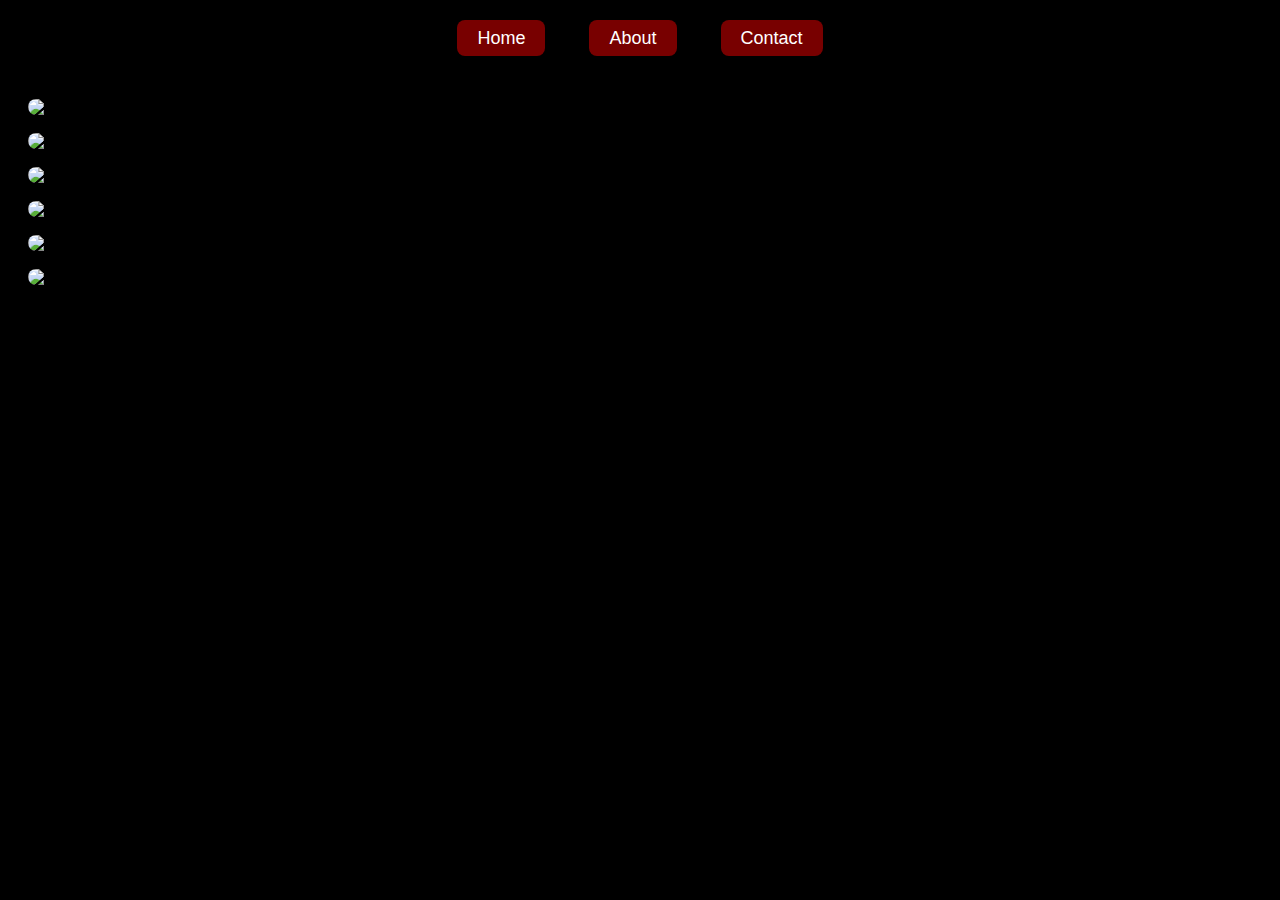
==== index.html @ 9ff94a79 "Add files via upload" ====
<!DOCTYPE html>
<html lang="en">

<head>
    <meta charset="UTF-8">
    <meta name="viewport" content="width=device-width, initial-scale=1.0">
    <link rel="stylesheet" href="style.css">
    <title>Superhero App</title>
</head>

<body>

    <div id="menu-bar">
        <a href="index.html">Home</a>
        <a href="about.html">About</a>
        <a href="contacts.html">Contact</a>
    </div>

    <div class="gallery">
        <!-- Created a 'zoom' class to add a 'popping'effect: check zoom class in css-->
        <a href="Thor.html">
            <div class="zoom"><img src="Images/avengers_01.jpg" /></div>
        </a>
        <a href="Iron man.html">
            <div class="zoom"><img src="Images/avengers_02.jpg" /></div>
        </a>
        <a href="Hulk.html">
            <div class="zoom"><img src="Images/avengers_03.jpg" /></div>
        </a>
        <a href="Hawkeye.html">
            <div class="zoom"><img src="Images/avengers_04.jpg" /></div>
        </a>
        <a href="Captain America.html">
            <div class="zoom"><img src="Images/avengers_05.jpg" /></div>
        </a>
        <a href="Black Widow.html">
            <div class="zoom"><img src="Images/avengers_06.jpg" /></div>
        </a>
    </div>

</body>

</html>
---- style.css ----
body {
    background-color: black;
}

#menu-bar {
    padding-top: 20px;
    padding-bottom: 20px;
    text-align: center;
    margin-bottom: 30px;

}

#menu-bar a {

    background-color: rgb(120, 0, 0);
    border-radius: 8px;
    font-family: Impact, sans-serif;
    font-weight: 500;
    font-size: 18px;
    color: white;
    text-decoration: none;
    padding-top: 8px;
    padding-bottom: 8px;
    box-shadow: 3px, 3px, 5px black;
    text-align: center;
    padding-right: 20px;
    padding-left: 20px;
    margin-left: 20px;
    margin-right: 20px;
}

#menu-bar a:hover {
    color: rgb(120, 0, 0);
    background-color: white;
}

.gallery img {
    width: 85%;
    display: block;
    margin-left: 20px;
    margin-right: 20px;
    border-radius: 15px;
    margin-bottom: 18px;
}

/* The tiles seemed abit overwhelming at full width
so i brought it down and added this fun pop-up effect on hover

The idea is to have the tile fill the page when hovering over it*/
.zoom:hover {
    transform: scale(1.03);
}

h4 {
    font-family: Impact, fantasy;
    text-align: center;
    font-size: 40px;
    color: rgb(0, 59, 89);
    font-style: italic;
}

h1 {
    font-family: Impact, fantasy;
    text-align: center;
    font-size: 60px;
    color: rgb(0, 59, 89);
    font-style: italic;
}

p {
    text-align: center;
    color: white;
    font-size: 20px;
    font-family: 'Cochin';
}

.hero-info {
    background-color: rgb(120, 0, 0);
    border-radius: 15px;
    padding-top: 20px;
    padding-bottom: 20px;
    width: 90%;
    display: block;
    margin-left: auto;
    margin-right: auto;
}

/* Container holding the image and the text */
/* W3 Schools helped with the explanation!! */
.container {
    position: relative;
    text-align: center;
    color: white;
    border-radius: 35px;
}

.top-right {
    position: absolute;
    top: 250px;
    right: 110px;
    background-color: rgb(120, 0, 0);
    border-radius: 15px;
    width: 30%;
    padding: 30px;
}

.bottom {
    background-color: rgb(120, 0, 0);
    border-radius: 15px;
    width: 86%;
    padding: 30px;
    display: block;
    margin-top: 20px;
    margin-left: auto;
    margin-right: auto;
}
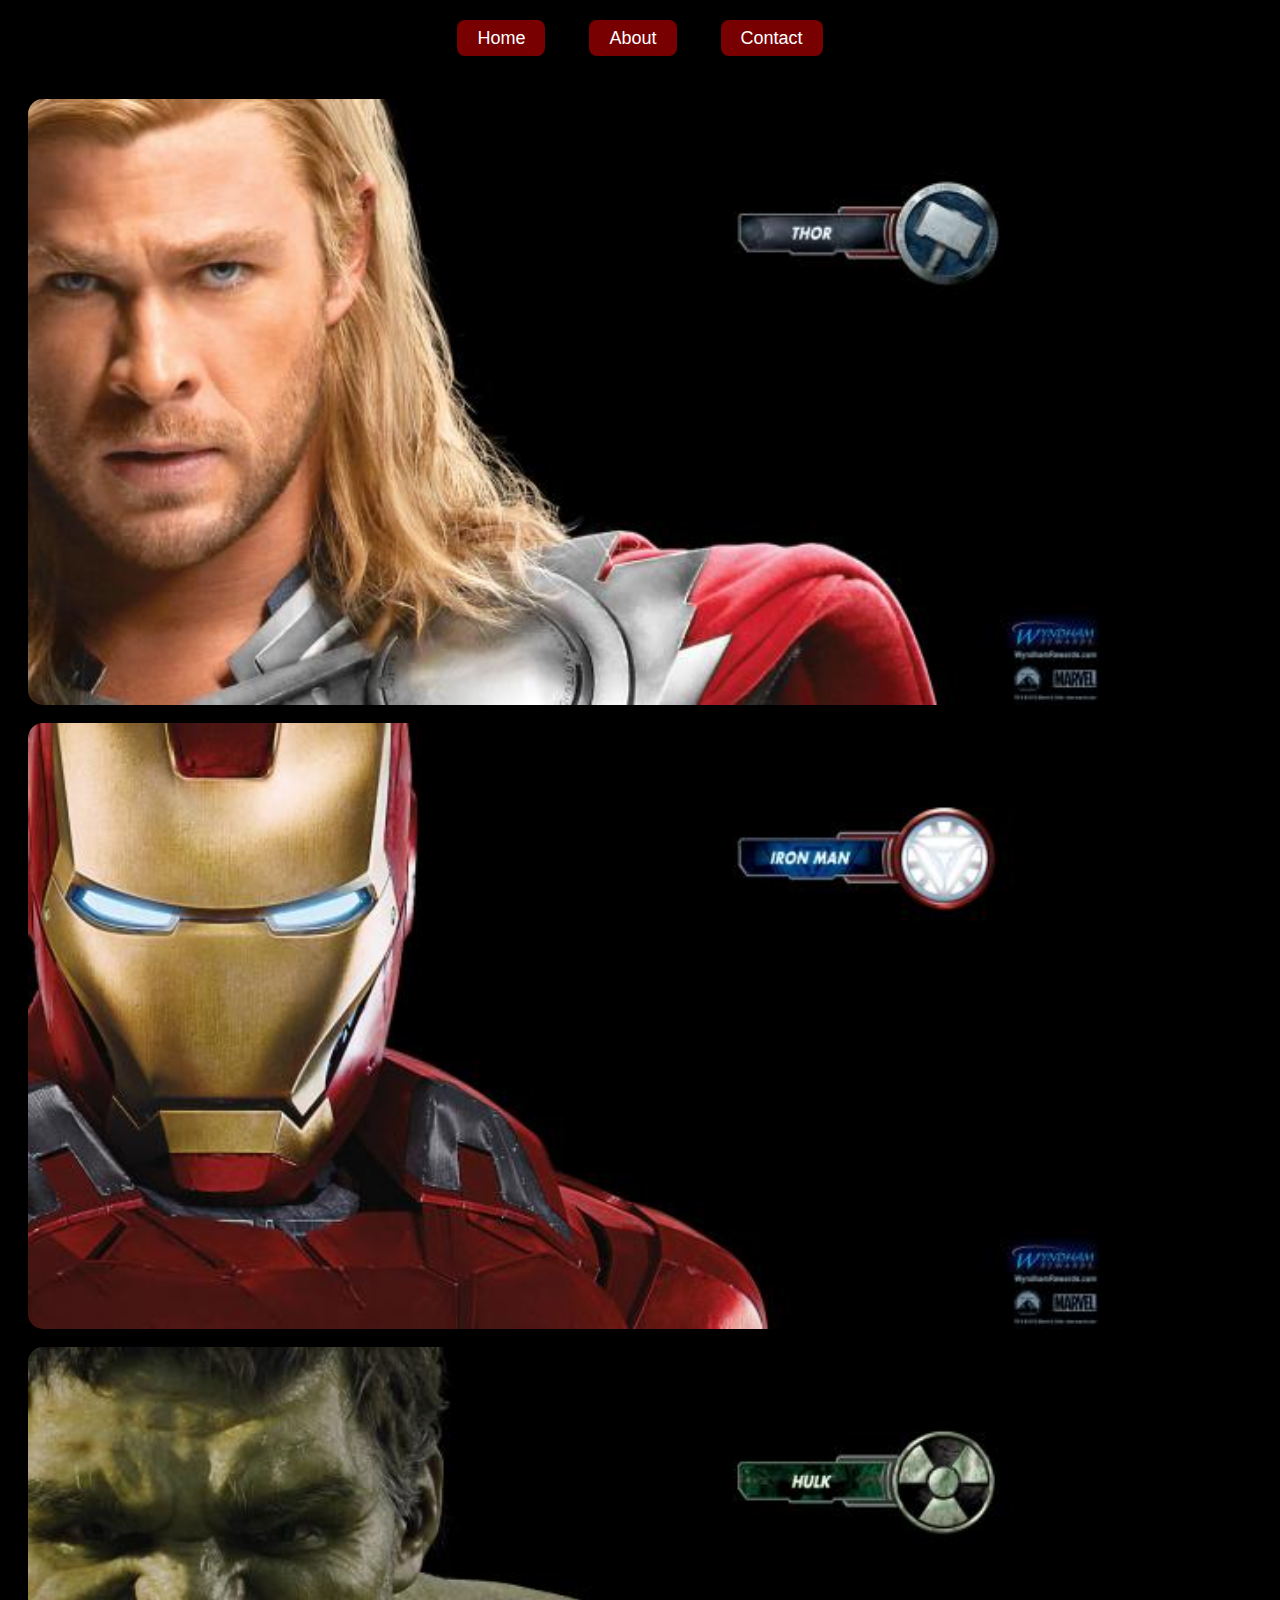
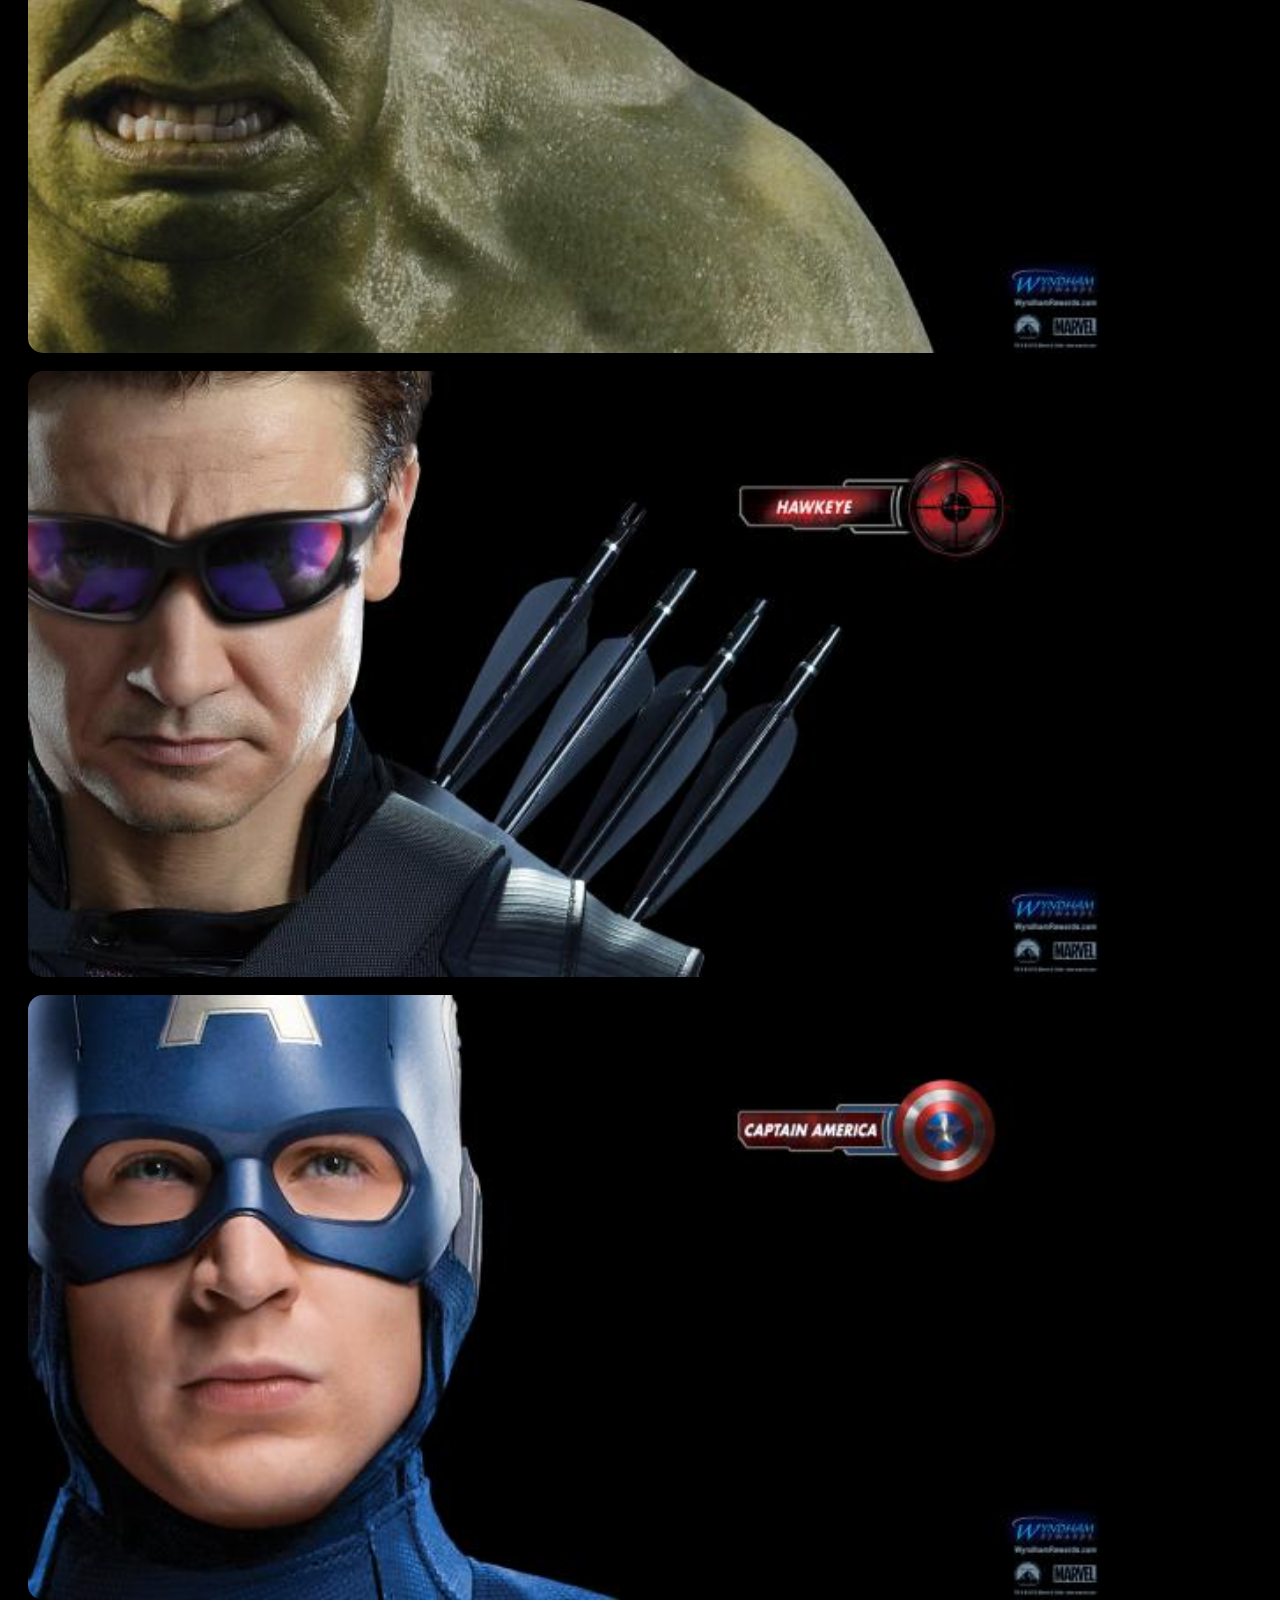
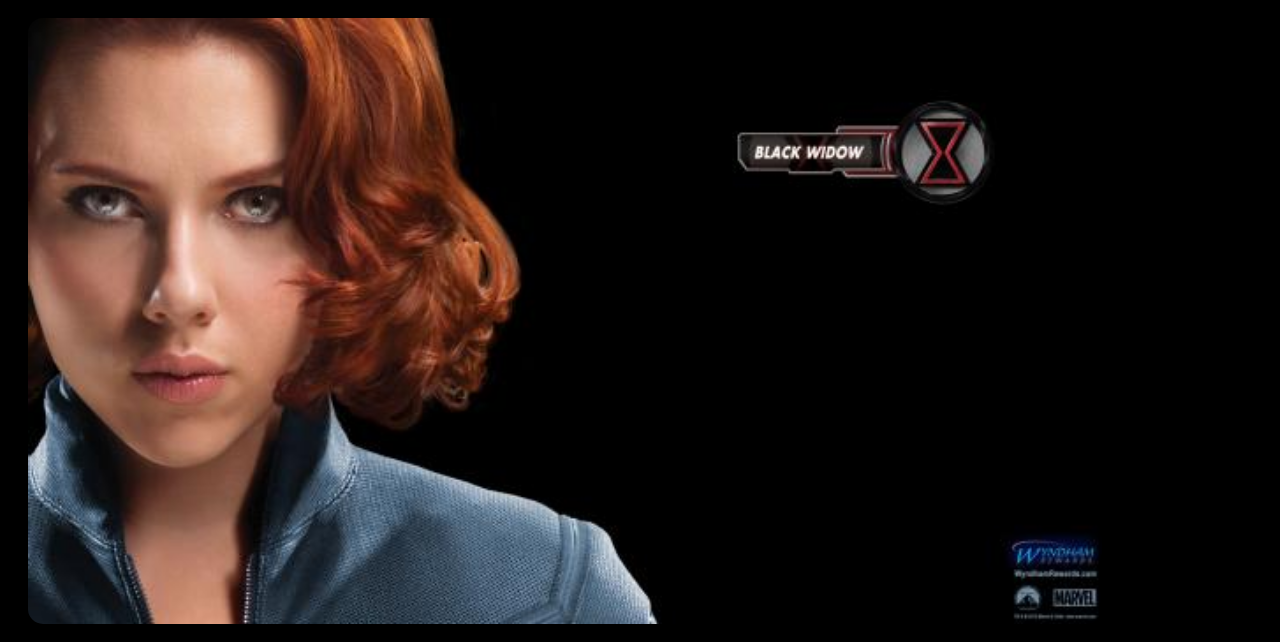
==== commit c9cc5df2: "Update index.html" ====
--- a/index.html
+++ b/index.html
@@ -19,25 +19,25 @@
     <div class="gallery">
         <!-- Created a 'zoom' class to add a 'popping'effect: check zoom class in css-->
         <a href="Thor.html">
-            <div class="zoom"><img src="Images/avengers_01.jpg" /></div>
+            <div class="zoom"><img src="avengers_01.jpg" /></div>
         </a>
         <a href="Iron man.html">
-            <div class="zoom"><img src="Images/avengers_02.jpg" /></div>
+            <div class="zoom"><img src="avengers_02.jpg" /></div>
         </a>
         <a href="Hulk.html">
-            <div class="zoom"><img src="Images/avengers_03.jpg" /></div>
+            <div class="zoom"><img src="avengers_03.jpg" /></div>
         </a>
         <a href="Hawkeye.html">
-            <div class="zoom"><img src="Images/avengers_04.jpg" /></div>
+            <div class="zoom"><img src="avengers_04.jpg" /></div>
         </a>
         <a href="Captain America.html">
-            <div class="zoom"><img src="Images/avengers_05.jpg" /></div>
+            <div class="zoom"><img src="avengers_05.jpg" /></div>
         </a>
         <a href="Black Widow.html">
-            <div class="zoom"><img src="Images/avengers_06.jpg" /></div>
+            <div class="zoom"><img src="avengers_06.jpg" /></div>
         </a>
     </div>
 
 </body>
 
-</html>+</html>
